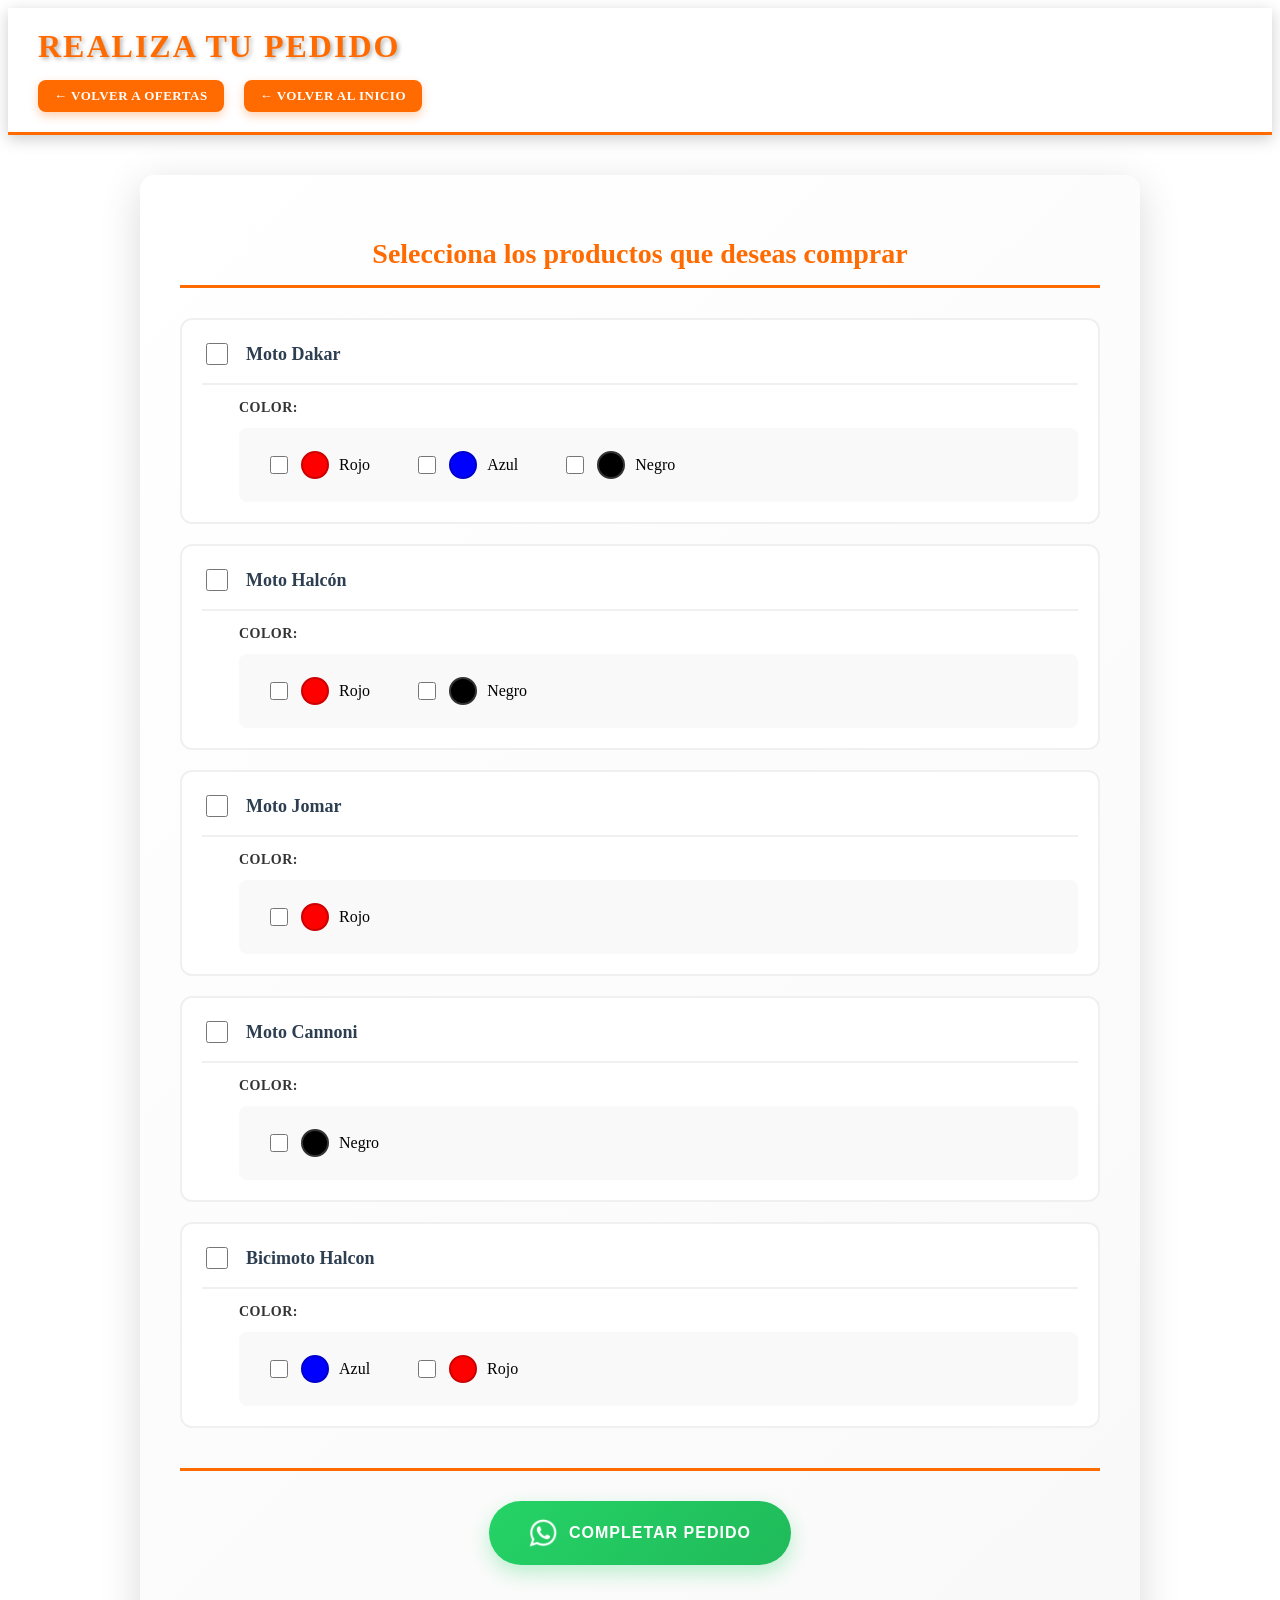
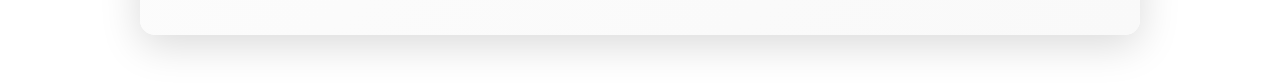
==== Carrito/carrito.html @ 6e4a0fbb "Add files via upload" ====
<!DOCTYPE html>
<html lang="es">
<head>
    <meta charset="UTF-8">
    <meta name="viewport" content="width=device-width, initial-scale=1.0">
    <title>Mi Carrito de Compras</title>
    <link rel="stylesheet" href="carrito.css">
</head>
<body>
    <header>
        <nav>
            <h1 class="presentacion">Realiza tu Pedido</h1>
            <div class="nav-links">
                <a href="../Ofertas/ofertas.html" class="btn-nav">← Volver a Ofertas</a>
                <a href="../index.html" class="btn-nav">← Volver al Inicio</a>
            </div>
        </nav>
    </header>

<main class="contenedor-compra">
    <section class="compra">
            <h2>Selecciona los productos que deseas comprar</h2>

            <!-- MOTO DAKAR -->
            <div class="producto-compra">
                <div class="header-producto">
                    <input type="checkbox" class="checkbox-producto" value="Moto Dakar" id="dakar">
                    <label for="dakar" class="nombre-producto">Moto Dakar</label>
                </div>
                <div class="detalles-producto">
                    <span class="label-color">Color:</span>
                    <div class="opciones-color">
                        <label class="radio-color">
                            <input type="checkbox" name="color-dakar" value="Rojo - Moto Dakar" class="color-checkbox">
                            <span class="circulo-color rojo"></span> Rojo
                        </label>
                        <label class="radio-color">
                            <input type="checkbox" name="color-dakar" value="Azul - Moto Dakar" class="color-checkbox">
                            <span class="circulo-color azul"></span> Azul
                        </label>
                        <label class="radio-color">
                            <input type="checkbox" name="color-dakar" value="Negro - Moto Dakar" class="color-checkbox">
                            <span class="circulo-color negro"></span> Negro
                        </label>
                    </div>
                </div>
            </div>

            <!-- MOTO HALCON -->
            <div class="producto-compra">
                <div class="header-producto">
                    <input type="checkbox" class="checkbox-producto" value="Moto Halcón" id="halcon">
                    <label for="halcon" class="nombre-producto">Moto Halcón</label>
                </div>
                <div class="detalles-producto">
                    <span class="label-color">Color:</span>
                    <div class="opciones-color">
                        <label class="radio-color">
                            <input type="checkbox" name="color-halcon" value="Rojo - Moto Halcón" class="color-checkbox">
                            <span class="circulo-color rojo"></span> Rojo
                        </label>
                        <label class="radio-color">
                            <input type="checkbox" name="color-halcon" value="Negro - Moto Halcón" class="color-checkbox">
                            <span class="circulo-color negro"></span> Negro
                        </label>
                    </div>
                </div>
            </div>

            <!-- MOTO JOMAR -->
            <div class="producto-compra">
                <div class="header-producto">
                    <input type="checkbox" class="checkbox-producto" value="Moto Jomar" id="jomar">
                    <label for="jomar" class="nombre-producto">Moto Jomar</label>
                </div>
                <div class="detalles-producto">
                    <span class="label-color">Color:</span>
                    <div class="opciones-color">
                        <label class="radio-color">
                            <input type="checkbox" name="color-jomar" value="Rojo - Moto Jomar" class="color-checkbox">
                            <span class="circulo-color rojo"></span> Rojo
                        </label>
                    </div>
                </div>
            </div>

            <!-- MOTO CANNONI -->
            <div class="producto-compra">
                <div class="header-producto">
                    <input type="checkbox" class="checkbox-producto" value="Moto Cannoni" id="cannoni">
                    <label for="cannoni" class="nombre-producto">Moto Cannoni</label>
                </div>
                <div class="detalles-producto">
                    <span class="label-color">Color:</span>
                    <div class="opciones-color">
                        <label class="radio-color">
                            <input type="checkbox" name="color-cannoni" value="Negro - Moto Cannoni" class="color-checkbox">
                            <span class="circulo-color negro"></span> Negro
                        </label>
                    </div>
                </div>
            </div>  
 
            <div class="producto-compra">
                <div class="header-producto">
                    <input type="checkbox" class="checkbox-producto" value="Bicimoto halcon" id="bicimoto">
                    <label for="bicimoto" class="nombre-producto">Bicimoto Halcon</label>
                </div>
                <div class="detalles-producto">
                    <span class="label-color">Color:</span>
                    <div class="opciones-color">
                        <label class="radio-color">
                            <input type="checkbox" name="color-bicimoto" value="Negro - Bicimoto" class="color-checkbox">
                            <samp class="circulo-color azul"></samp>Azul
                        </label>
                        <label class="radio-color">
                            <input type="checkbox" name="color-bicimoto" value="Rojo - Bicimoto" class="color-checkbox">
                            <samp class="circulo-color rojo"></samp>Rojo
                        </label>
                    </div>
                </div>
            </div>

            <div class="contenedor-boton">
                <button class="btn-whatsapp" onclick="enviarPedidoWhatsApp()" title="Realizar pedido por WhatsApp">
                    <img src="Icono/WhaIcon.png" alt="Icono de WhatsApp" class="whatsapp-img">
                    <span>Completar Pedido</span>
                </button>
            </div>
    </section>
</main>
    <script src="carrito.js"></script>
</body>
</html>
---- Carrito/carrito.css ----
/* ===== HEADER ===== */
header {
    background-color: #ffffff;
    border-bottom: 3px solid #ff6b00;
    box-shadow: 0 4px 15px rgba(0, 0, 0, 0.2);
    position: sticky;
    top: 0;
    z-index: 100;
    animation: slideDown 0.5s ease-in-out;
}

/* ===== NAVEGACIÓN ===== */
nav {
    display: flex;
    flex-direction: column;
    gap: 15px;
    padding: 20px 30px;
    max-width: 1400px;
    margin: 0 auto;
}

.presentacion {
    font-size: 32px;
    color: #ff6b00;
    margin: 0;
    font-weight: bold;
    text-transform: uppercase;
    letter-spacing: 2px;
    text-shadow: 2px 2px 4px rgba(0, 0, 0, 0.3);
}

/* ===== NAV LINKS ===== */
.nav-links {
    display: flex;
    gap: 20px;
    flex-wrap: wrap;
}

.btn-nav {
    display: inline-block;
    padding: 6px 14px;
    background-color: #ff6b00;
    color: white;
    text-decoration: none;
    border-radius: 8px;
    font-weight: bold;
    transition: all 0.3s ease;
    border: 2px solid transparent;
    font-size: 13px;
    text-transform: uppercase;
    letter-spacing: 0.5px;
    box-shadow: 0 4px 10px rgba(255, 107, 0, 0.3);
}

.btn-nav:hover {
    background-color: #ff8533;
    transform: translateY(-3px);
    box-shadow: 0 6px 20px rgba(255, 107, 0, 0.4);
    border-color: white;
}

.btn-nav:active {
    transform: translateY(-1px);
    box-shadow: 0 2px 10px rgba(255, 107, 0, 0.3);
}

/* ===== CONTENEDOR COMPRA ===== */
.contenedor-compra {
    padding: 40px 20px;
    max-width: 1000px;
    margin: 0 auto;
    min-height: calc(100vh - 150px);
    animation: fadeInUp 0.6s ease-in-out;
}

.compra {
    background: linear-gradient(135deg, #ffffff 0%, #f9f9f9 100%);
    padding: 40px;
    border-radius: 15px;
    box-shadow: 0 10px 40px rgba(0, 0, 0, 0.15);
}

.compra h2 {
    color: #ff6b00;
    font-size: 28px;
    margin-bottom: 30px;
    text-align: center;
    border-bottom: 3px solid #ff6b00;
    padding-bottom: 15px;
}

/* ===== PRODUCTO COMPRA ===== */
.producto-compra {
    background-color: white;
    border: 2px solid #f0f0f0;
    border-radius: 12px;
    padding: 20px;
    margin-bottom: 20px;
    transition: all 0.3s ease;
    animation: slideInLeft 0.5s ease-in-out;
}

.producto-compra:hover {
    border-color: #ff6b00;
    box-shadow: 0 5px 20px rgba(255, 107, 0, 0.2);
    transform: translateY(-5px);
}

/* ===== HEADER PRODUCTO ===== */
.header-producto {
    display: flex;
    align-items: center;
    gap: 15px;
    margin-bottom: 15px;
    padding-bottom: 15px;
    border-bottom: 2px solid #f0f0f0;
}

.checkbox-producto {
    width: 22px;
    height: 22px;
    cursor: pointer;
    accent-color: #ff6b00;
    transition: all 0.3s ease;
}

.checkbox-producto:hover {
    transform: scale(1.2);
}

.checkbox-producto:checked {
    accent-color: #000000;
}

.nombre-producto {
    font-size: 18px;
    font-weight: bold;
    color: #2c3e50;
    cursor: pointer;
    transition: color 0.3s ease;
}

.nombre-producto:hover {
    color: #ff6b00;
}

/* ===== DETALLES PRODUCTO ===== */
.detalles-producto {
    padding-left: 37px;
    display: flex;
    flex-direction: column;
    gap: 12px;
}

.label-color {
    font-weight: 600;
    color: #333;
    font-size: 14px;
    text-transform: uppercase;
    letter-spacing: 0.5px;
}

/* ===== OPCIONES COLOR ===== */
.opciones-color {
    display: flex;
    gap: 20px;
    flex-wrap: wrap;
    padding: 15px;
    background-color: #f9f9f9;
    border-radius: 8px;
}

.radio-color {
    display: flex;
    align-items: center;
    gap: 10px;
    cursor: pointer;
    padding: 8px 12px;
    border-radius: 6px;
    transition: all 0.3s ease;
}

.radio-color:hover {
    background-color: rgba(255, 107, 0, 0.1);
}

.radio-color input[type="checkbox"] {
    width: 18px;
    height: 18px;
    cursor: pointer;
    accent-color: #ff6b00;
    transition: all 0.3s ease;
}

.radio-color input[type="checkbox"]:hover {
    transform: scale(1.15);
}

.radio-color input[type="checkbox"]:checked {
    accent-color: #000000;
}

.radio-color input[type="checkbox"]:checked + .circulo-color {
    transform: scale(1.3);
    box-shadow: 0 0 15px rgba(255, 107, 0, 0.5);
}

/* ===== CIRCULO COLOR ===== */
.circulo-color {
    width: 24px;
    height: 24px;
    border-radius: 50%;
    border: 2px solid #ddd;
    transition: all 0.3s ease;
    display: inline-block;
}

.circulo-color.rojo {
    background-color: #FF0000;
    border-color: #cc0000;
}

.circulo-color.azul {
    background-color: #0000FF;
    border-color: #0000cc;
}

.circulo-color.negro {
    background-color: #000000;
    border-color: #333333;
}

.radio-color:hover .circulo-color {
    transform: scale(1.2);
    box-shadow: 0 0 10px rgba(0, 0, 0, 0.2);
}

/* ===== CONTENEDOR BOTÓN ===== */
.contenedor-boton {
    display: flex;
    justify-content: center;
    margin-top: 40px;
    padding: 30px 0;
    border-top: 3px solid #ff6b00;
    animation: slideUp 0.6s ease-in-out;
}

/* ===== BOTÓN WHATSAPP ===== */
.btn-whatsapp {
    display: flex;
    align-items: center;
    justify-content: center;
    gap: 12px;
    padding: 18px 40px;
    background: linear-gradient(135deg, #25D366 0%, #20ba5a 100%);
    color: white;
    border: none;
    border-radius: 50px;
    font-size: 16px;
    font-weight: bold;
    cursor: pointer;
    transition: all 0.3s ease;
    box-shadow: 0 8px 20px rgba(37, 211, 102, 0.3);
    text-transform: uppercase;
    letter-spacing: 1px;
    position: relative;
    overflow: hidden;
}

.btn-whatsapp::before {
    content: '';
    position: absolute;
    top: 0;
    left: -100%;
    width: 100%;
    height: 100%;
    background: linear-gradient(90deg, transparent, rgba(255, 255, 255, 0.3), transparent);
    transition: left 0.5s ease;
}

.btn-whatsapp:hover::before {
    left: 100%;
}

.btn-whatsapp:hover {
    background: linear-gradient(135deg, #20ba5a 0%, #1da851 100%);
    transform: translateY(-3px);
    box-shadow: 0 12px 30px rgba(37, 211, 102, 0.4);
}

.btn-whatsapp:active {
    transform: translateY(-1px);
    box-shadow: 0 6px 15px rgba(37, 211, 102, 0.3);
}

.whatsapp-img {
    width: 28px;
    height: 28px;
    filter: brightness(0) invert(1);
    transition: transform 0.3s ease;
}

.btn-whatsapp:hover .whatsapp-img {
    transform: scale(1.1) rotate(5deg);
}

/* ===== ANIMACIONES ===== */
@keyframes fadeInUp {
    from {
        opacity: 0;
        transform: translateY(30px);
    }
    to {
        opacity: 1;
        transform: translateY(0);
    }
}

@keyframes slideInLeft {
    from {
        opacity: 0;
        transform: translateX(-30px);
    }
    to {
        opacity: 1;
        transform: translateX(0);
    }
}

@keyframes slideUp {
    from {
        opacity: 0;
        transform: translateY(20px);
    }
    to {
        opacity: 1;
        transform: translateY(0);
    }
}

/* ===== RESPONSIVE ===== */
@media (max-width: 768px) {
    .contenedor-compra {
        padding: 20px 10px;
    }

    .compra {
        padding: 20px;
    }

    .compra h2 {
        font-size: 22px;
        margin-bottom: 20px;
    }

    .producto-compra {
        padding: 15px;
        margin-bottom: 15px;
    }

    .opciones-color {
        gap: 15px;
        padding: 12px;
    }

    .radio-color {
        padding: 6px 10px;
        font-size: 14px;
    }

    .btn-whatsapp {
        padding: 15px 30px;
        font-size: 14px;
        gap: 10px;
        width: 100%;
        max-width: 400px;
    }

    .whatsapp-img {
        width: 24px;
        height: 24px;
    }

    .header-producto {
        flex-direction: column;
        align-items: flex-start;
        gap: 10px;
    }

    .detalles-producto {
        padding-left: 0;
    }

    .nombre-producto {
        font-size: 16px;
    }
}

@media (max-width: 480px) {
    .contenedor-compra {
        padding: 15px 5px;
    }

    .compra {
        padding: 15px;
        border-radius: 10px;
    }

    .compra h2 {
        font-size: 18px;
        margin-bottom: 15px;
    }

    .producto-compra {
        padding: 12px;
        margin-bottom: 12px;
        border-radius: 10px;
    }

    .checkbox-producto {
        width: 20px;
        height: 20px;
    }

    .nombre-producto {
        font-size: 14px;
    }

    .label-color {
        font-size: 12px;
    }

    .opciones-color {
        flex-direction: column;
        gap: 10px;
        padding: 10px;
    }

    .radio-color {
        padding: 8px;
        font-size: 13px;
        width: 100%;
    }

    .circulo-color {
        width: 20px;
        height: 20px;
    }

    .btn-whatsapp {
        padding: 14px 20px;
        font-size: 12px;
        gap: 8px;
        width: 100%;
        margin: 20px auto;
        flex-direction: column;
    }

    .whatsapp-img {
        width: 22px;
        height: 22px;
    }

    .contenedor-boton {
        padding: 20px 0;
        margin-top: 30px;
    }
}

/* ===== ANIMACIÓN SLIDE DOWN ===== */
@keyframes slideDown {
    from {
        opacity: 0;
        transform: translateY(-30px);
    }
    to {
        opacity: 1;
        transform: translateY(0);
    }
}

/* ===== RESPONSIVE HEADER ===== */
@media (max-width: 768px) {
    header {
        border-bottom: 2px solid #ff6b00;
    }

    nav {
        padding: 15px 20px;
        gap: 12px;
    }

    .presentacion {
        font-size: 24px;
        letter-spacing: 1px;
    }

    .nav-links {
        gap: 10px;
        justify-content: center;
    }

    .btn-nav {
        padding: 8px 16px;
        font-size: 12px;
        border-radius: 6px;
    }
}

@media (max-width: 480px) {
    header {
        border-bottom: 2px solid #ff6b00;
    }

    nav {
        padding: 12px 15px;
        gap: 10px;
        align-items: center;
        text-align: center;
    }

    .presentacion {
        font-size: 20px;
        letter-spacing: 0.5px;
        margin-bottom: 5px;
    }

    .nav-links {
        flex-direction: column;
        gap: 8px;
        width: 100%;
    }

    .btn-nav {
        padding: 6px 12px;
        font-size: 11px;
        border-radius: 6px;
        width: auto;
        text-align: center;
        display: inline-block;
    }

    .btn-nav:hover {
        transform: translateY(-2px);
        box-shadow: 0 4px 12px rgba(255, 107, 0, 0.3);
    }

    .btn-nav:active {
        transform: translateY(0px);
    }
}

/* ===== MEDIA QUERY EXTRA PEQUEÑAS ===== */
@media (max-width: 320px) {
    .presentacion {
        font-size: 18px;
        letter-spacing: 0px;
    }

    nav {
        padding: 10px 10px;
        gap: 8px;
    }

    .btn-nav {
        padding: 5px 10px;
        font-size: 10px;
        width: auto;
        display: inline-block;
    }

    .contenedor-boton {
        padding: 15px 0;
    }

    .btn-whatsapp {
        padding: 12px 15px;
        font-size: 11px;
    }
}
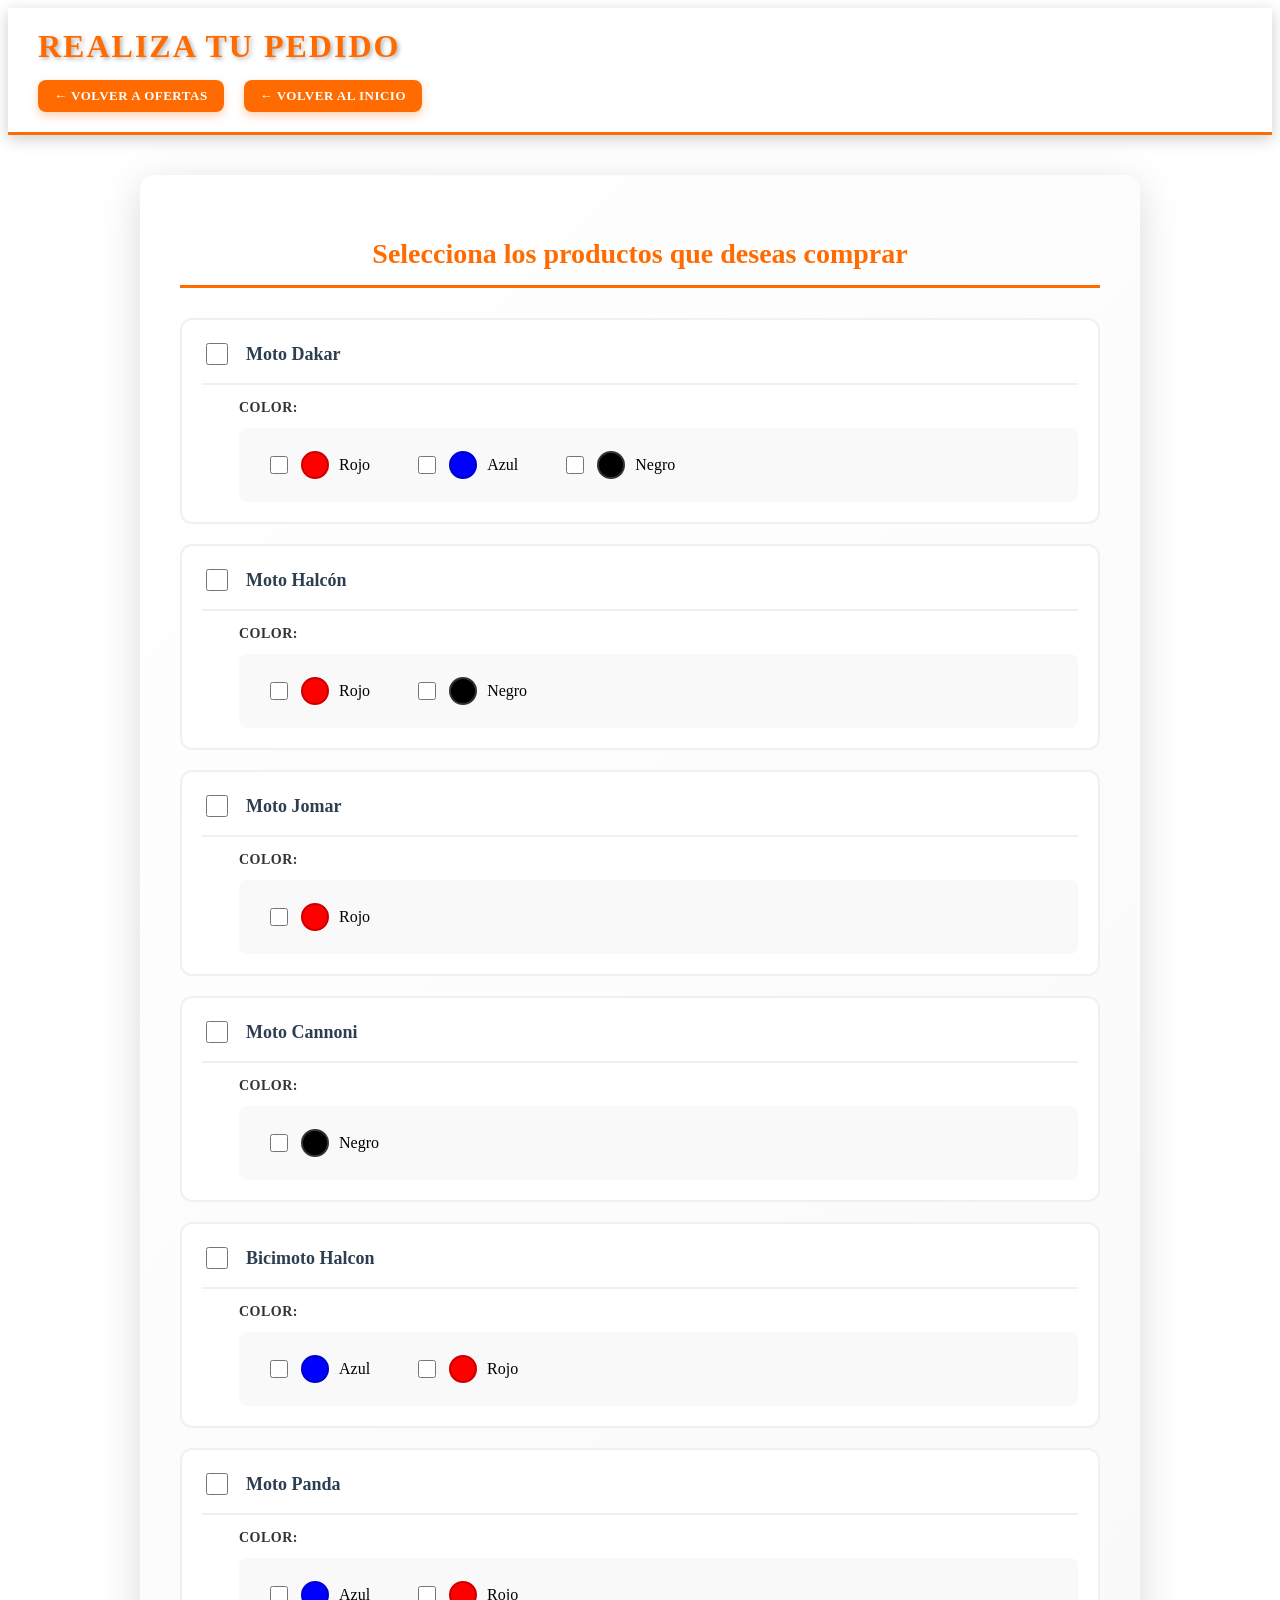
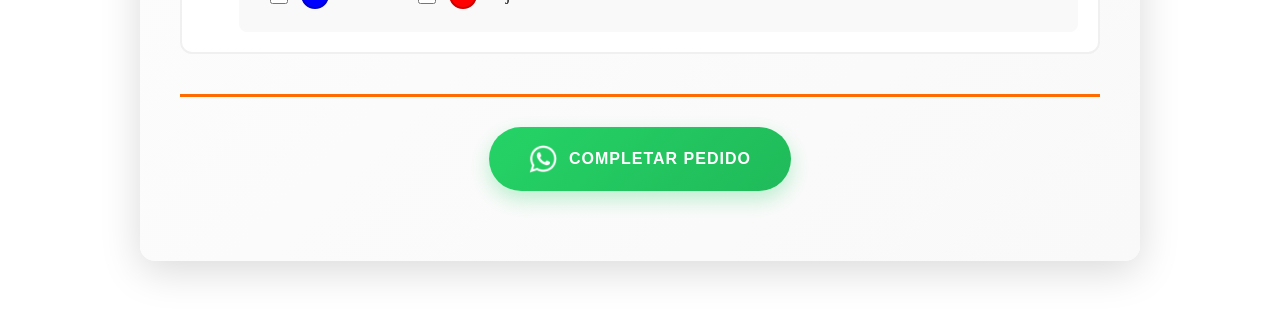
==== commit bf21f63b: "Nuevo Producto en Venta" ====
--- a/Carrito/carrito.html
+++ b/Carrito/carrito.html
@@ -100,7 +100,8 @@
                     </div>
                 </div>
             </div>  
- 
+
+            <!-- Bicimoto Halcon -->
             <div class="producto-compra">
                 <div class="header-producto">
                     <input type="checkbox" class="checkbox-producto" value="Bicimoto halcon" id="bicimoto">
@@ -121,6 +122,27 @@
                 </div>
             </div>
 
+            <!-- Moto Panda -->
+            <div class="producto-compra">
+                <div class="header-producto">
+                    <input type="checkbox" class="checkbox-producto" value="Moto Electrica" id="panda">
+                    <label for="Panda" class="nombre-producto">Moto Panda</label>
+                </div>
+                <div class="detalles-producto">
+                    <span class="label-color">Color:</span>
+                    <div class="opciones-color">
+                        <label class="radio-color">
+                            <input type="checkbox" name="color-panda" value="Azul - Panda" class="color-checkbox">
+                            <samp class="circulo-color azul"></samp>Azul
+                        </label>
+                        <label class="radio-color">
+                            <input type="checkbox" name="color-panda" value="Rojo - Panda" class="color-checkbox">
+                            <samp class="circulo-color rojo"></samp>Rojo
+                        </label>
+                    </div>
+                </div>
+            </div>
+        
             <div class="contenedor-boton">
                 <button class="btn-whatsapp" onclick="enviarPedidoWhatsApp()" title="Realizar pedido por WhatsApp">
                     <img src="Icono/WhaIcon.png" alt="Icono de WhatsApp" class="whatsapp-img">
@@ -131,4 +153,4 @@
 </main>
     <script src="carrito.js"></script>
 </body>
-</html>+</html>
